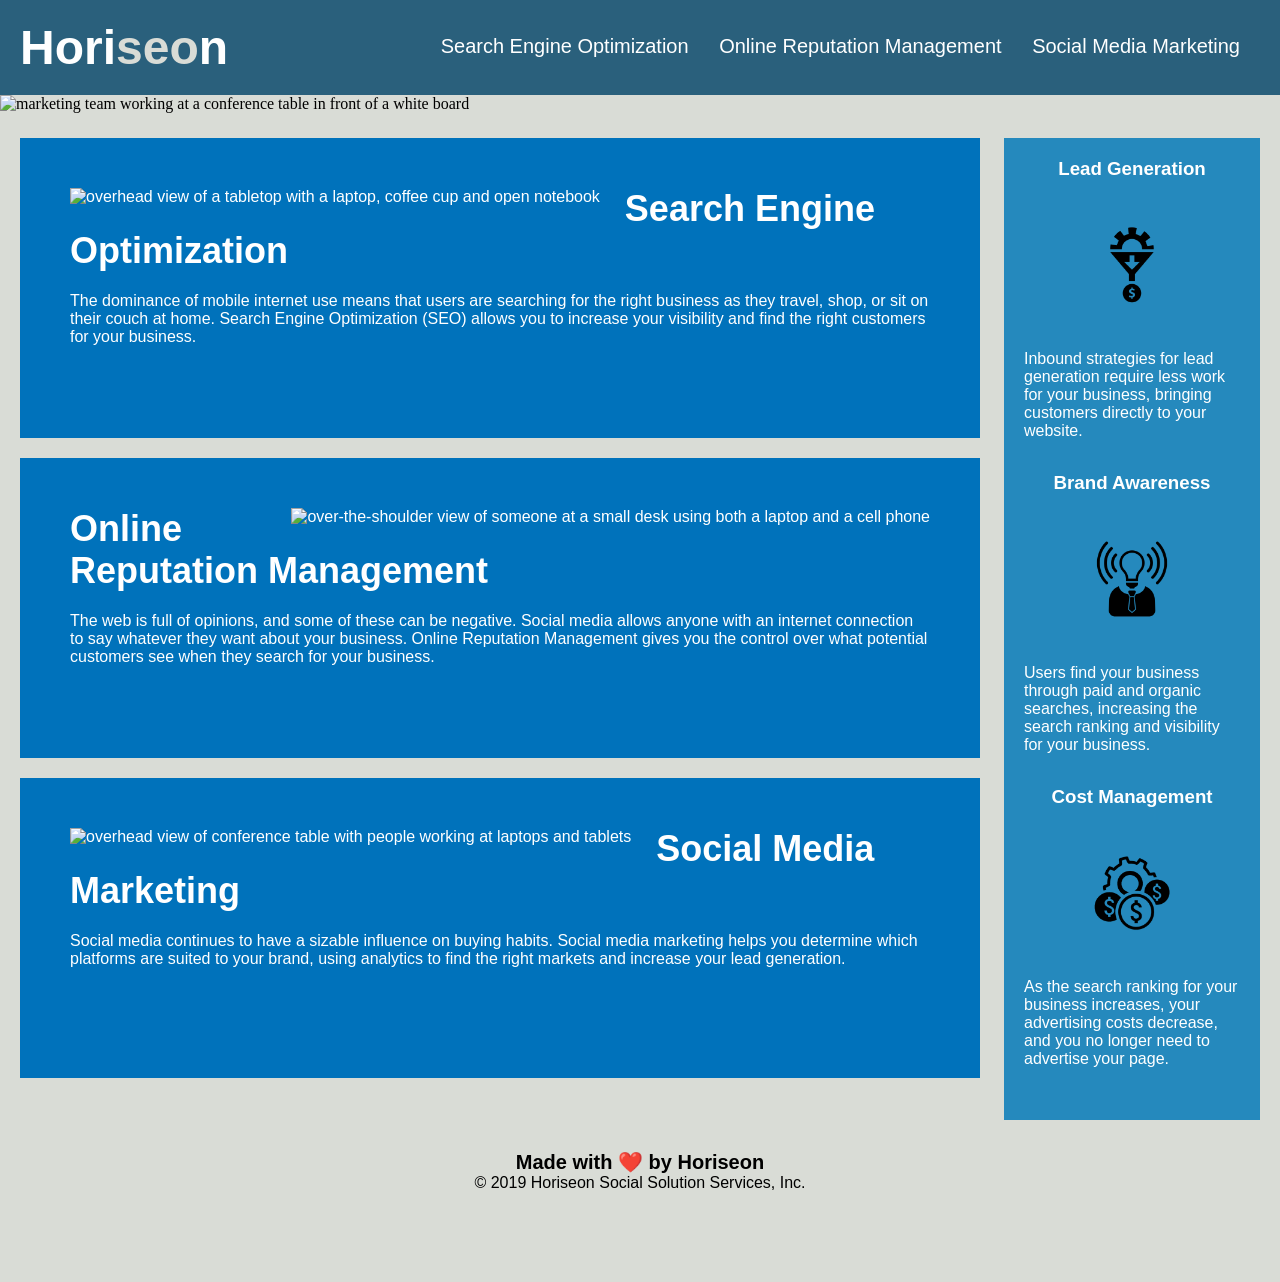
==== index.html @ 9dfbcd02 "deleted Develop folder" ====
<!DOCTYPE html>
<html lang="en-us">

<head>
    <meta charset="UTF-8" />
    <link rel="stylesheet" href="./assets/css/style.css">
    <title>Horiseon</title>
</head>

<body>
    <header>
        <h1>Hori<span class="seo">seo</span>n</h1>
        <nav>
            <ul>
                <li>
                    <a href="#search-engine-optimization">Search Engine Optimization</a>
                </li>
                <li>
                    <a href="#online-reputation-management">Online Reputation Management</a>
                </li>
                <li>
                    <a href="#social-media-marketing">Social Media Marketing</a>
                </li>
            </ul>
        </nav>
    </header>
    <img src="./assets/images/digital-marketing-meeting.jpg" alt="marketing team working at a conference table in front of a white board" class="hero">
    <main>
        <section id="search-engine-optimization">
            <img src="./assets/images/search-engine-optimization.jpg" alt="overhead view of a tabletop with a laptop, coffee cup and open notebook" class="float-left" />
            <h2>Search Engine Optimization</h2>
            <p>
                The dominance of mobile internet use means that users are searching for the right business as they travel, shop, or sit on their couch at home. Search Engine Optimization (SEO) allows you to increase your visibility and find the right customers for your business.
            </p>
        </section>
        <section id="online-reputation-management">
            <img src="./assets/images/online-reputation-management.jpg" alt="over-the-shoulder view of someone at a small desk using both a laptop and a cell phone" class="float-right" />
            <h2>Online Reputation Management</h2>
            <p>
                The web is full of opinions, and some of these can be negative. Social media allows anyone with an internet connection to say whatever they want about your business. Online Reputation Management gives you the control over what potential customers see when they search for your business.
            </p>
        </section>
        <section id="social-media-marketing">
            <img src="./assets/images/social-media-marketing.jpg" alt="overhead view of conference table with people working at laptops and tablets" class="float-left" />
            <h2>Social Media Marketing</h2>
            <p>
                Social media continues to have a sizable influence on buying habits. Social media marketing helps you determine which platforms are suited to your brand, using analytics to find the right markets and increase your lead generation.
            </p>
        </section>
    </main>
    <aside>
        <section>
            <h3>Lead Generation</h3>
            <img src="./assets/images/lead-generation.png" alt="simple cartoonish graphic of a gear going into a funnel with a dollar sign coming out of it" />
            <p>
                Inbound strategies for lead generation require less work for your business, bringing customers directly to your website.
            </p>
        </section>
        <section>
            <h3>Brand Awareness</h3>
            <img src="./assets/images/brand-awareness.png" alt="simple cartoonish graphic of the bust of a man wearing a suit with a light bulb for a head" />
            <p>
                Users find your business through paid and organic searches, increasing the search ranking and visibility for your business.
            </p>
        </section>
        <section>
            <h3>Cost Management</h3>
            <img src="./assets/images/cost-management.png" alt="simple cartoonish graphic of overlapping gears and coins"></img>
            <p>
                As the search ranking for your business increases, your advertising costs decrease, and you no longer need to advertise your page.
            </p>
        </section>
    </aside>
    <footer>
        <h4>Made with ❤️️ by Horiseon</h4>
        <p>
            &copy; 2019 Horiseon Social Solution Services, Inc.
        </p>
    <footer>
</body>

</html>
---- assets/css/style.css ----
* {
    box-sizing: border-box;
    padding: 0;
    margin: 0;
}

body {
    background-color: #d9dcd6;
}

/* Styles the header, nav, and hero */
header {
    padding: 20px;
    font-family: 'Trebuchet MS', 'Lucida Sans Unicode', 'Lucida Grande', 'Lucida Sans', Arial, sans-serif;
    background-color: #2a607c;
    color: #ffffff;
}

h1 {
    display: inline-block;
    font-size: 48px;
}

.seo {
    color: #d9dcd6;
}

nav {
    padding-top: 15px;
    margin-right: 20px;
    float: right;
    font-family: 'Gill Sans', 'Gill Sans MT', Calibri, 'Trebuchet MS', sans-serif;
    font-size: 20px;
}

nav li {
    display: inline-block;
    margin-left: 25px;
}

a {
    color: #ffffff;
    text-decoration: none;
}

p {
    font-size: 16px;
}

.hero {
    height: 800px;
    width: 100%;
    margin-bottom: 25px;
    background-size: cover;
    background-position: center;
}

/* Styles the main and its sections */
main {
    width: 75%;
    display: inline-block;
    margin-left: 20px;
}

main section {
    margin-bottom: 20px;
    padding: 50px;
    height: 300px;
    font-family: 'Gill Sans', 'Gill Sans MT', Calibri, 'Trebuchet MS', sans-serif;
    background-color: #0072bb;
    color: #ffffff;
}

main img {
    max-height: 200px;
}

h2 {
    margin-bottom: 20px;
    font-size: 36px;
}

.float-left {
    float: left;
    margin-right: 25px;
}

.float-right {
    float: right;
    margin-left: 25px;
}

/* Styles the aside and its sections */
aside {
    margin-right: 20px;
    padding: 20px;
    clear: both;
    float: right;
    width: 20%;
    height: 100%;
    font-family: 'Gill Sans', 'Gill Sans MT', Calibri, 'Trebuchet MS', sans-serif;
    background-color: #2589bd;
}

aside section {
    margin-bottom: 32px;
    color: #ffffff;
}

h3 {
    margin-bottom: 10px;
    text-align: center;
}

aside img {
    display: block;
    margin: 10px auto;
    max-width: 150px;
}

/* Styles the footer */
footer {
    padding: 30px;
    clear: both;
    font-family: 'Trebuchet MS', 'Lucida Sans Unicode', 'Lucida Grande', 'Lucida Sans', Arial, sans-serif;
    text-align: center;
}

h4 {
    font-size: 20px;
}
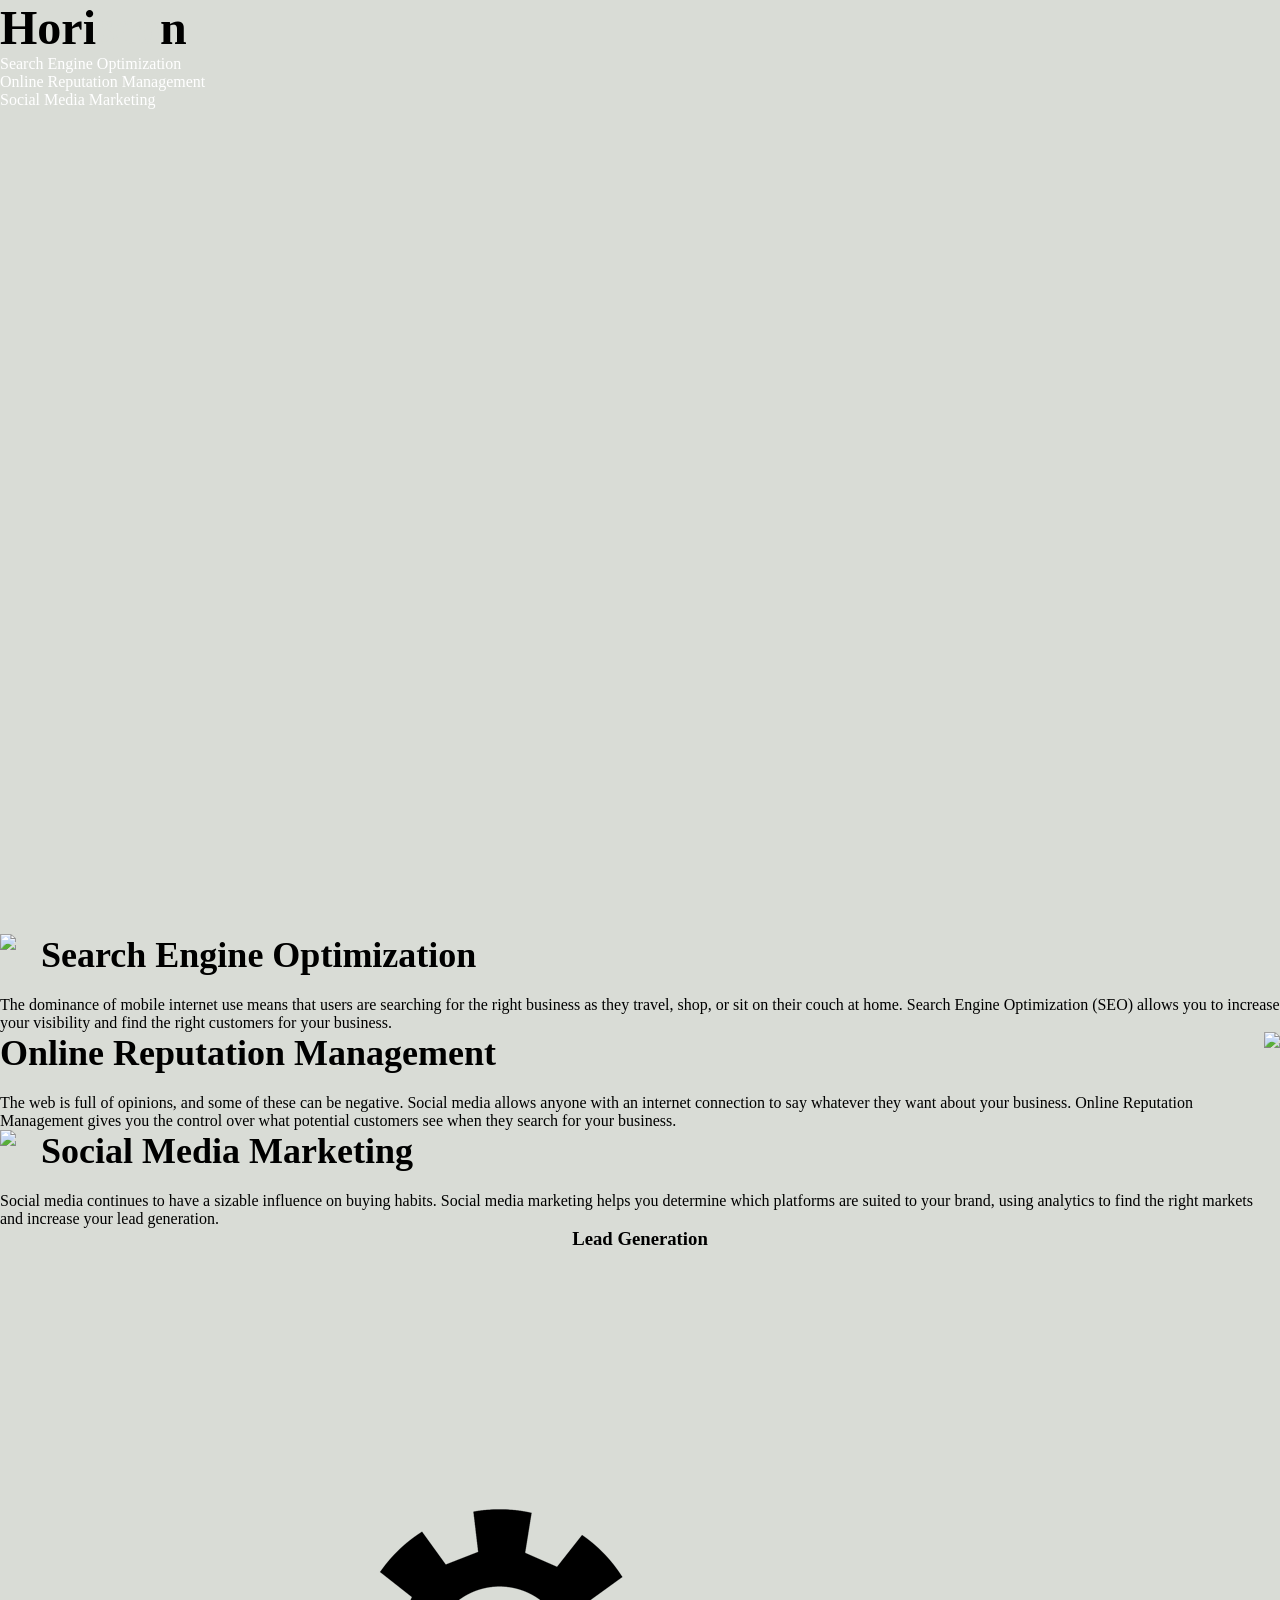
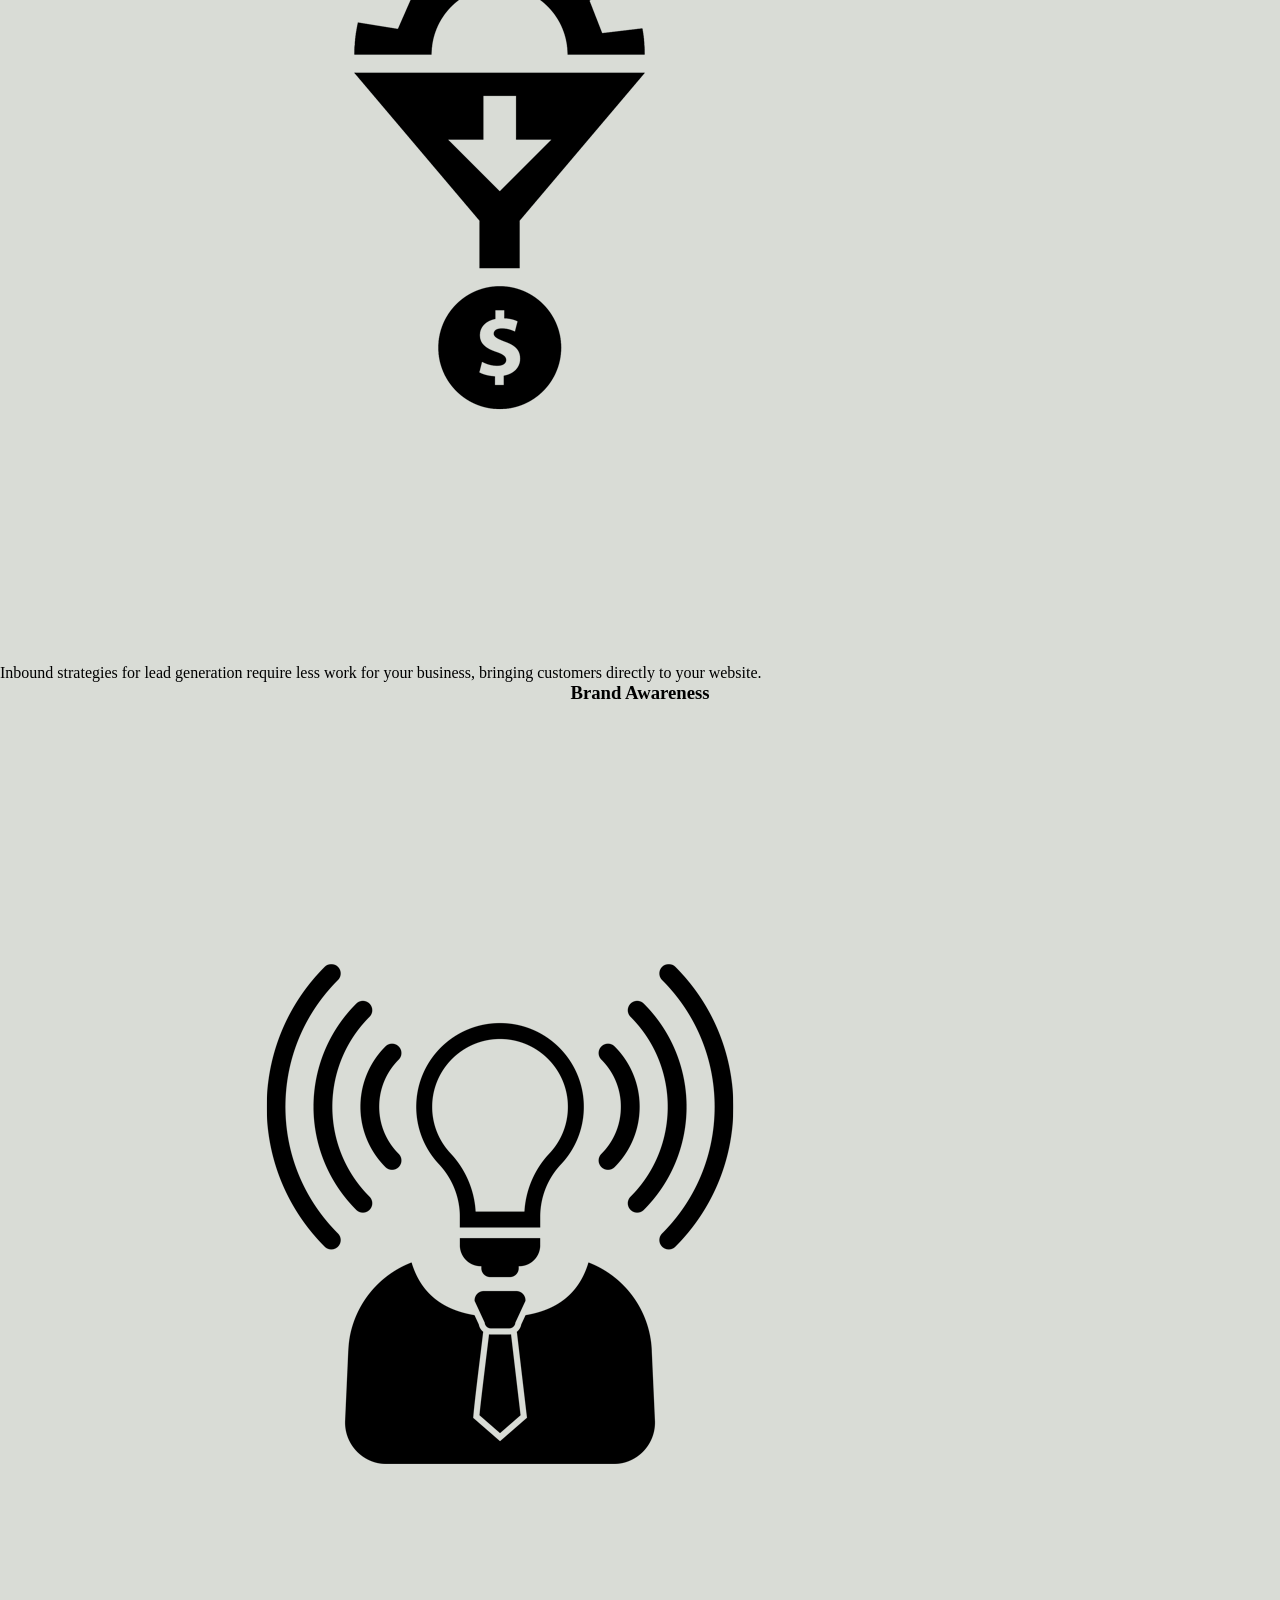
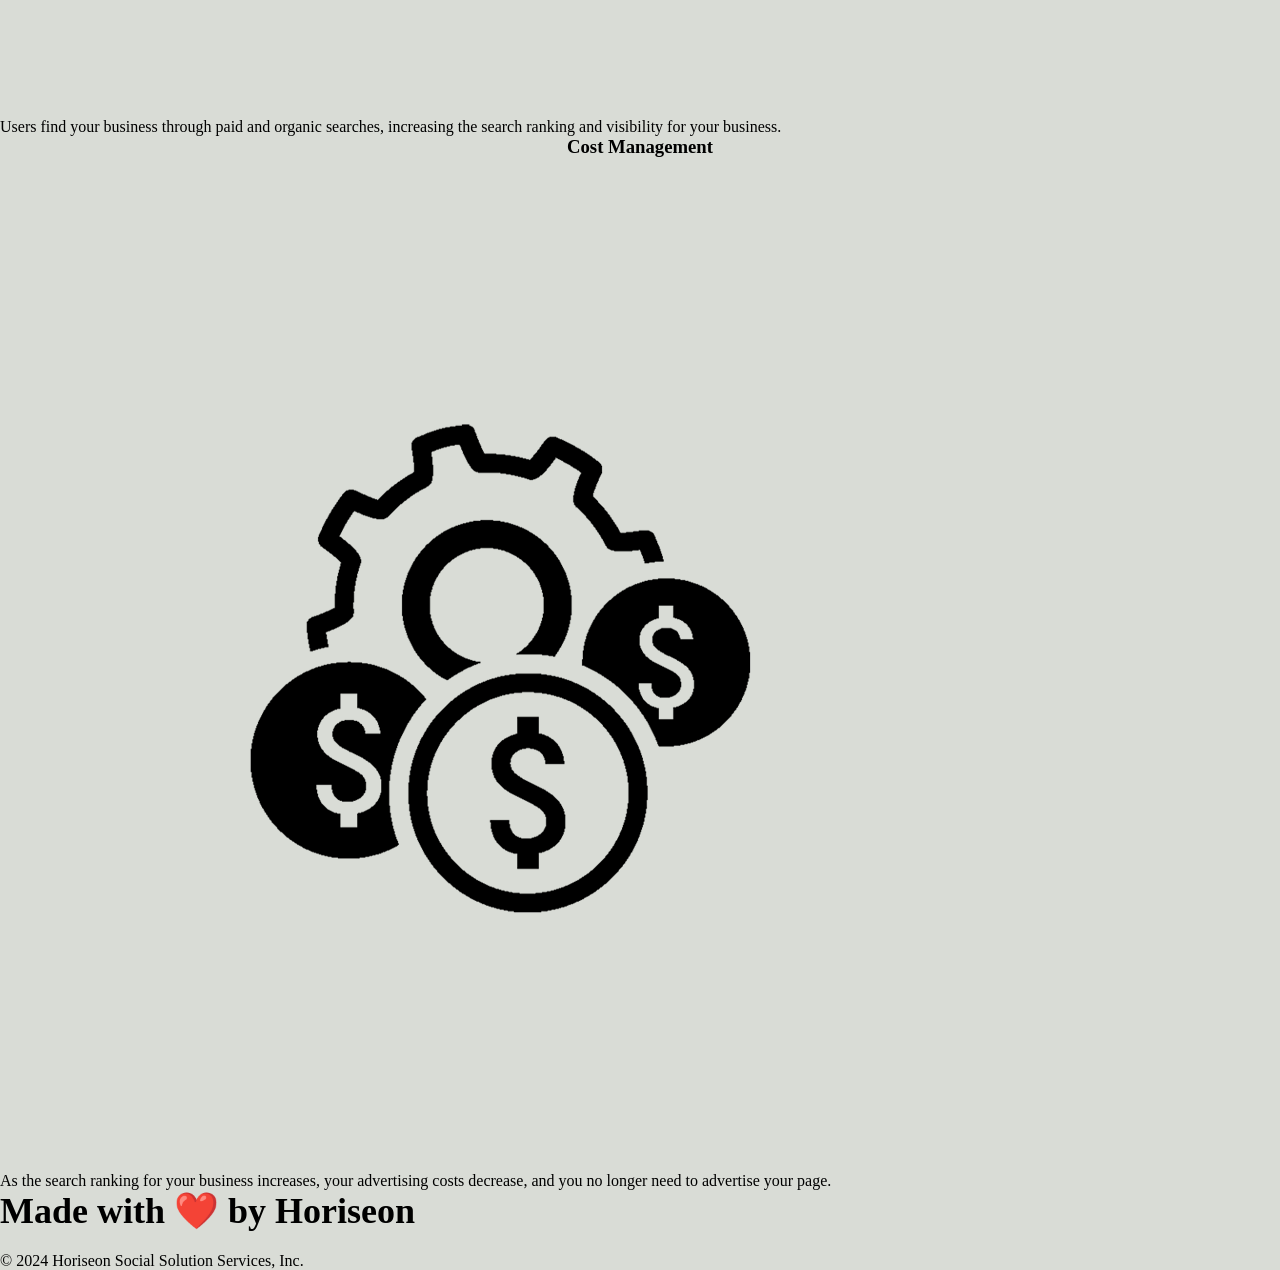
==== commit 27d13d4f: "initial commit; add starter code" ====
--- a/index.html
+++ b/index.html
@@ -4,13 +4,13 @@
 <head>
     <meta charset="UTF-8" />
     <link rel="stylesheet" href="./assets/css/style.css">
-    <title>Horiseon</title>
+    <title>website</title>
 </head>
 
 <body>
-    <header>
+    <div class="header">
         <h1>Hori<span class="seo">seo</span>n</h1>
-        <nav>
+        <div>
             <ul>
                 <li>
                     <a href="#search-engine-optimization">Search Engine Optimization</a>
@@ -22,61 +22,61 @@
                     <a href="#social-media-marketing">Social Media Marketing</a>
                 </li>
             </ul>
-        </nav>
-    </header>
-    <img src="./assets/images/digital-marketing-meeting.jpg" alt="marketing team working at a conference table in front of a white board" class="hero">
-    <main>
-        <section id="search-engine-optimization">
-            <img src="./assets/images/search-engine-optimization.jpg" alt="overhead view of a tabletop with a laptop, coffee cup and open notebook" class="float-left" />
+        </div>
+    </div>
+    <div class="hero"></div>
+    <div class="content">
+        <div class="search-engine-optimization">
+            <img src="./assets/images/search-engine-optimization.jpg" class="float-left" />
             <h2>Search Engine Optimization</h2>
             <p>
                 The dominance of mobile internet use means that users are searching for the right business as they travel, shop, or sit on their couch at home. Search Engine Optimization (SEO) allows you to increase your visibility and find the right customers for your business.
             </p>
-        </section>
-        <section id="online-reputation-management">
-            <img src="./assets/images/online-reputation-management.jpg" alt="over-the-shoulder view of someone at a small desk using both a laptop and a cell phone" class="float-right" />
+        </div>
+        <div id="online-reputation-management" class="online-reputation-management">
+            <img src="./assets/images/online-reputation-management.jpg" class="float-right" />
             <h2>Online Reputation Management</h2>
             <p>
                 The web is full of opinions, and some of these can be negative. Social media allows anyone with an internet connection to say whatever they want about your business. Online Reputation Management gives you the control over what potential customers see when they search for your business.
             </p>
-        </section>
-        <section id="social-media-marketing">
-            <img src="./assets/images/social-media-marketing.jpg" alt="overhead view of conference table with people working at laptops and tablets" class="float-left" />
+        </div>
+        <div id="social-media-marketing" class="social-media-marketing">
+            <img src="./assets/images/social-media-marketing.jpg" class="float-left" />
             <h2>Social Media Marketing</h2>
             <p>
                 Social media continues to have a sizable influence on buying habits. Social media marketing helps you determine which platforms are suited to your brand, using analytics to find the right markets and increase your lead generation.
             </p>
-        </section>
-    </main>
-    <aside>
-        <section>
+        </div>
+    </div>
+    <div class="benefits">
+        <div class="benefit-lead">
             <h3>Lead Generation</h3>
-            <img src="./assets/images/lead-generation.png" alt="simple cartoonish graphic of a gear going into a funnel with a dollar sign coming out of it" />
+            <img src="./assets/images/lead-generation.png" />
             <p>
                 Inbound strategies for lead generation require less work for your business, bringing customers directly to your website.
             </p>
-        </section>
-        <section>
+        </div>
+        <div class="benefit-brand">
             <h3>Brand Awareness</h3>
-            <img src="./assets/images/brand-awareness.png" alt="simple cartoonish graphic of the bust of a man wearing a suit with a light bulb for a head" />
+            <img src="./assets/images/brand-awareness.png" />
             <p>
                 Users find your business through paid and organic searches, increasing the search ranking and visibility for your business.
             </p>
-        </section>
-        <section>
+        </div>
+        <div class="benefit-cost">
             <h3>Cost Management</h3>
-            <img src="./assets/images/cost-management.png" alt="simple cartoonish graphic of overlapping gears and coins"></img>
+            <img src="./assets/images/cost-management.png" />
             <p>
                 As the search ranking for your business increases, your advertising costs decrease, and you no longer need to advertise your page.
             </p>
-        </section>
-    </aside>
-    <footer>
-        <h4>Made with ❤️️ by Horiseon</h4>
+        </div>
+    </div>
+    <div class="footer">
+        <h2>Made with ❤️️ by Horiseon</h2>
         <p>
-            &copy; 2019 Horiseon Social Solution Services, Inc.
+            &copy; 2024 Horiseon Social Solution Services, Inc.
         </p>
-    <footer>
+    </div>
 </body>
 
 </html>
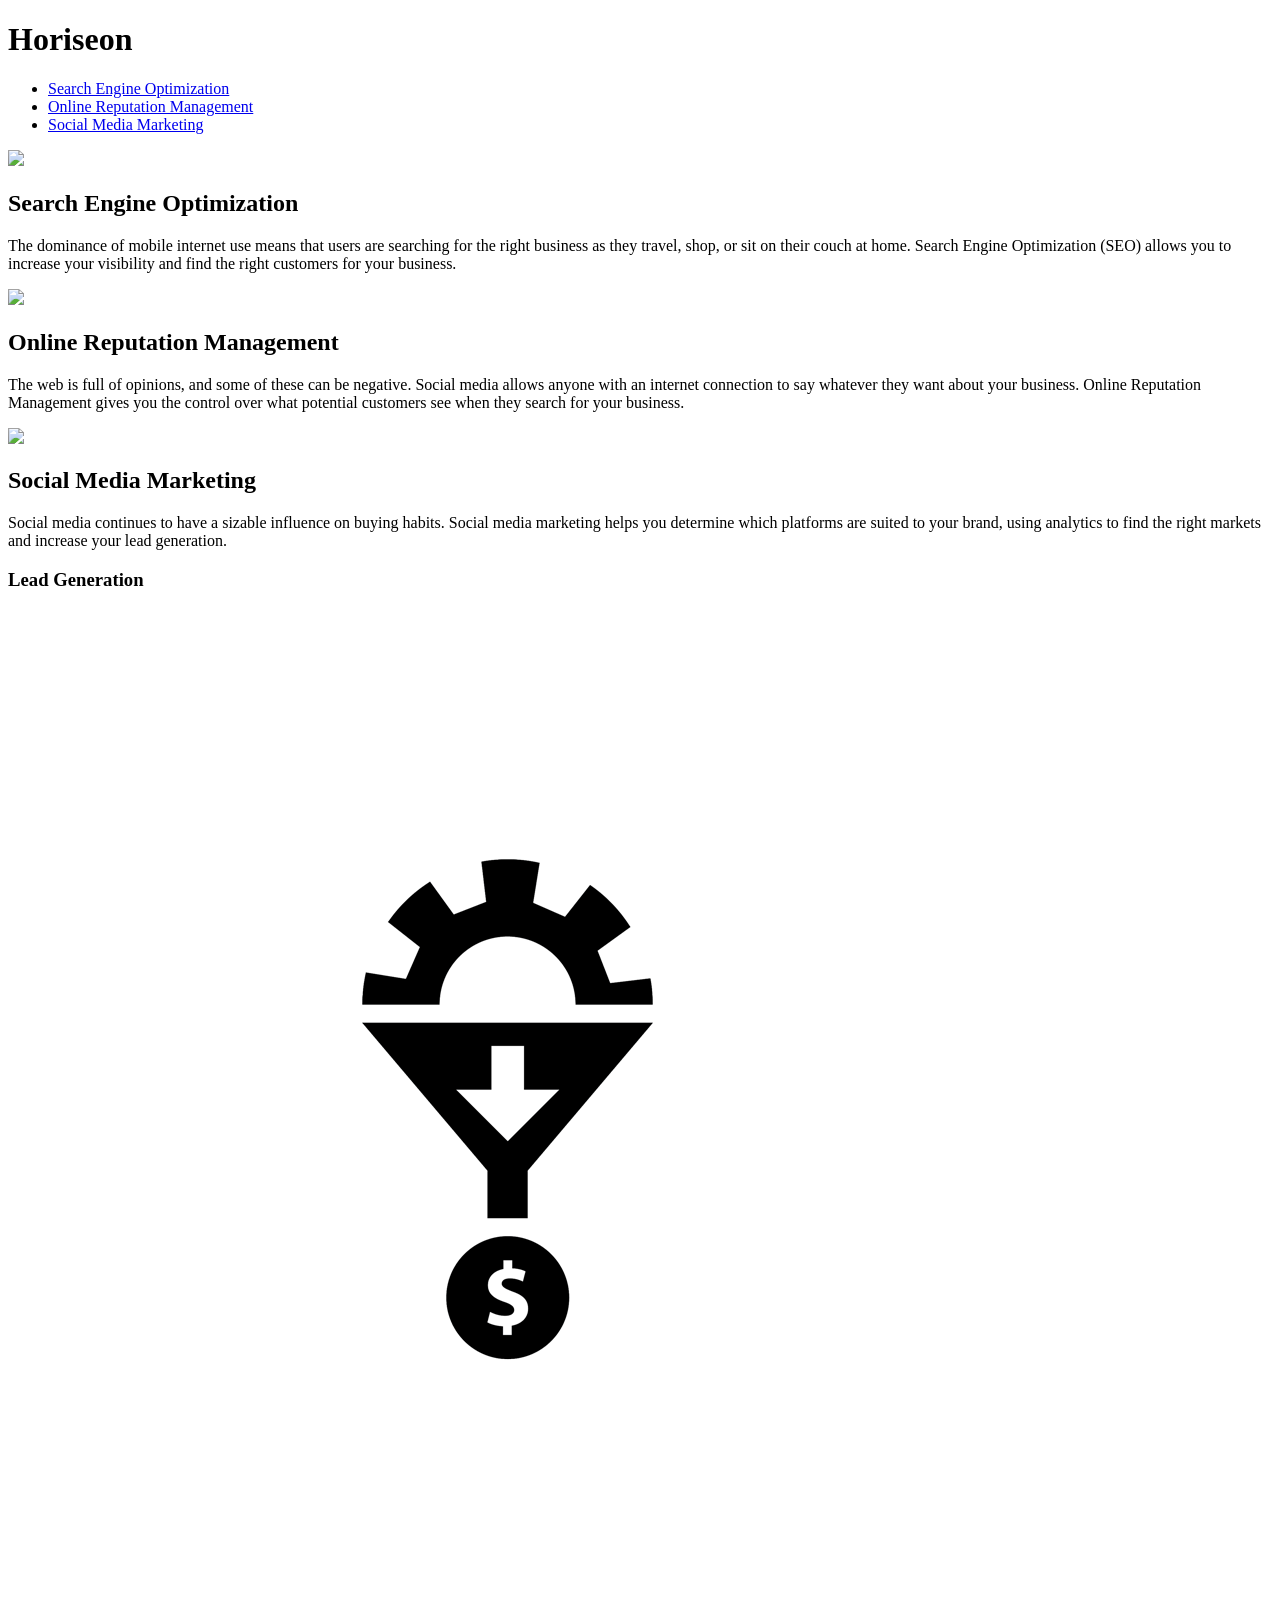
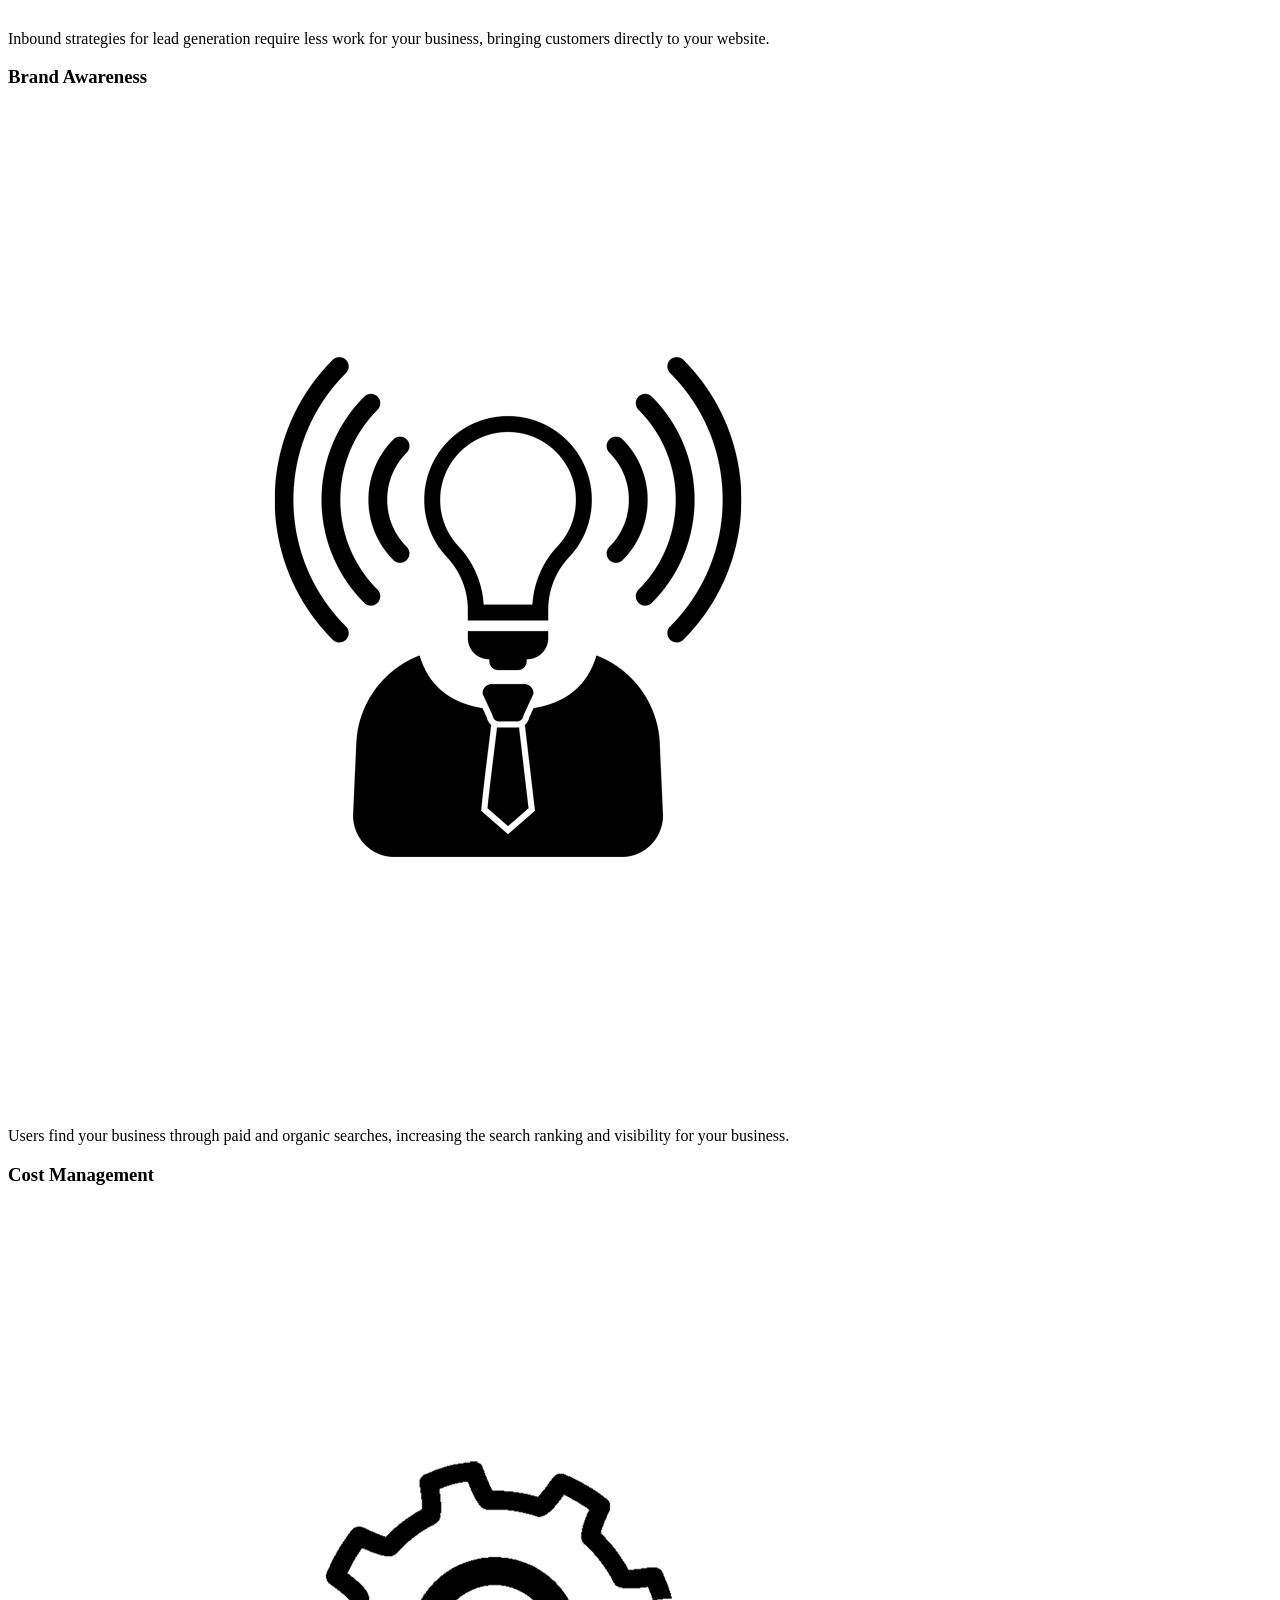
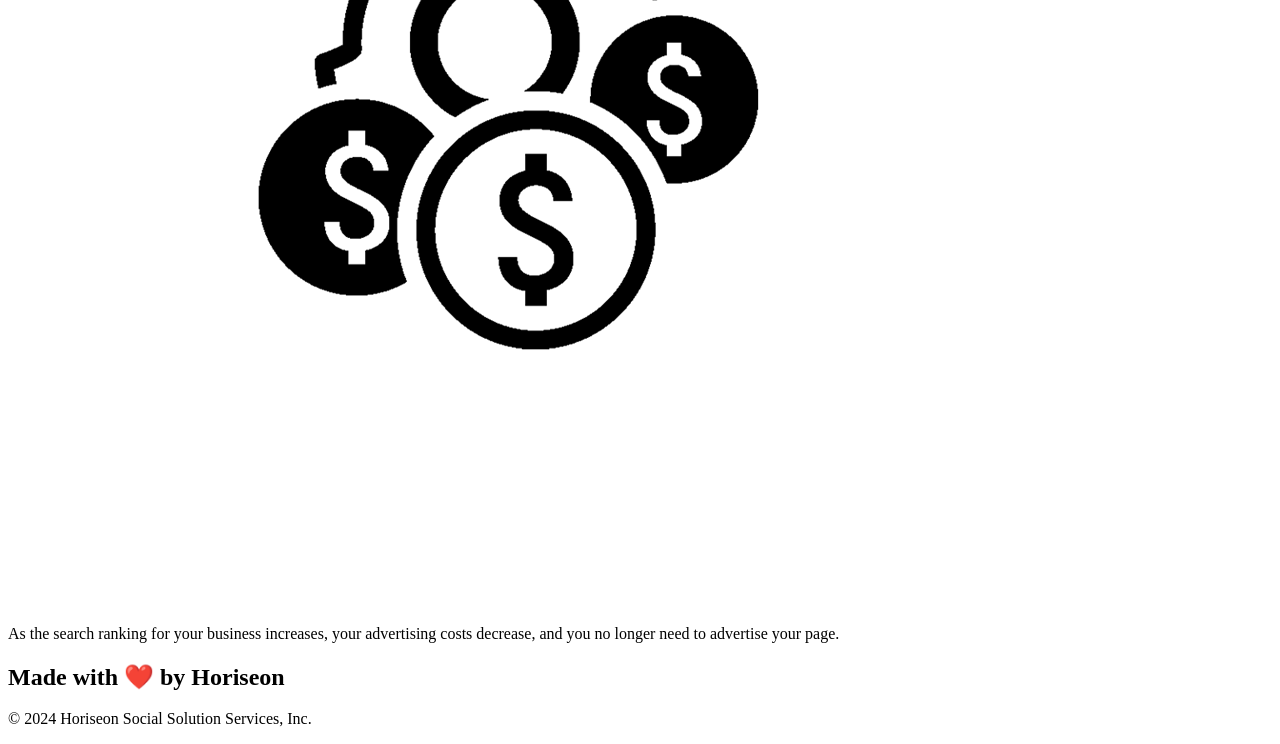
==== commit bf70fa43: "replace divs with semantic elements in header" ====
--- a/index.html
+++ b/index.html
@@ -8,9 +8,9 @@
 </head>
 
 <body>
-    <div class="header">
+    <header>
         <h1>Hori<span class="seo">seo</span>n</h1>
-        <div>
+        <nav>
             <ul>
                 <li>
                     <a href="#search-engine-optimization">Search Engine Optimization</a>
@@ -22,8 +22,8 @@
                     <a href="#social-media-marketing">Social Media Marketing</a>
                 </li>
             </ul>
-        </div>
-    </div>
+        </nav>
+    </header>
     <div class="hero"></div>
     <div class="content">
         <div class="search-engine-optimization">
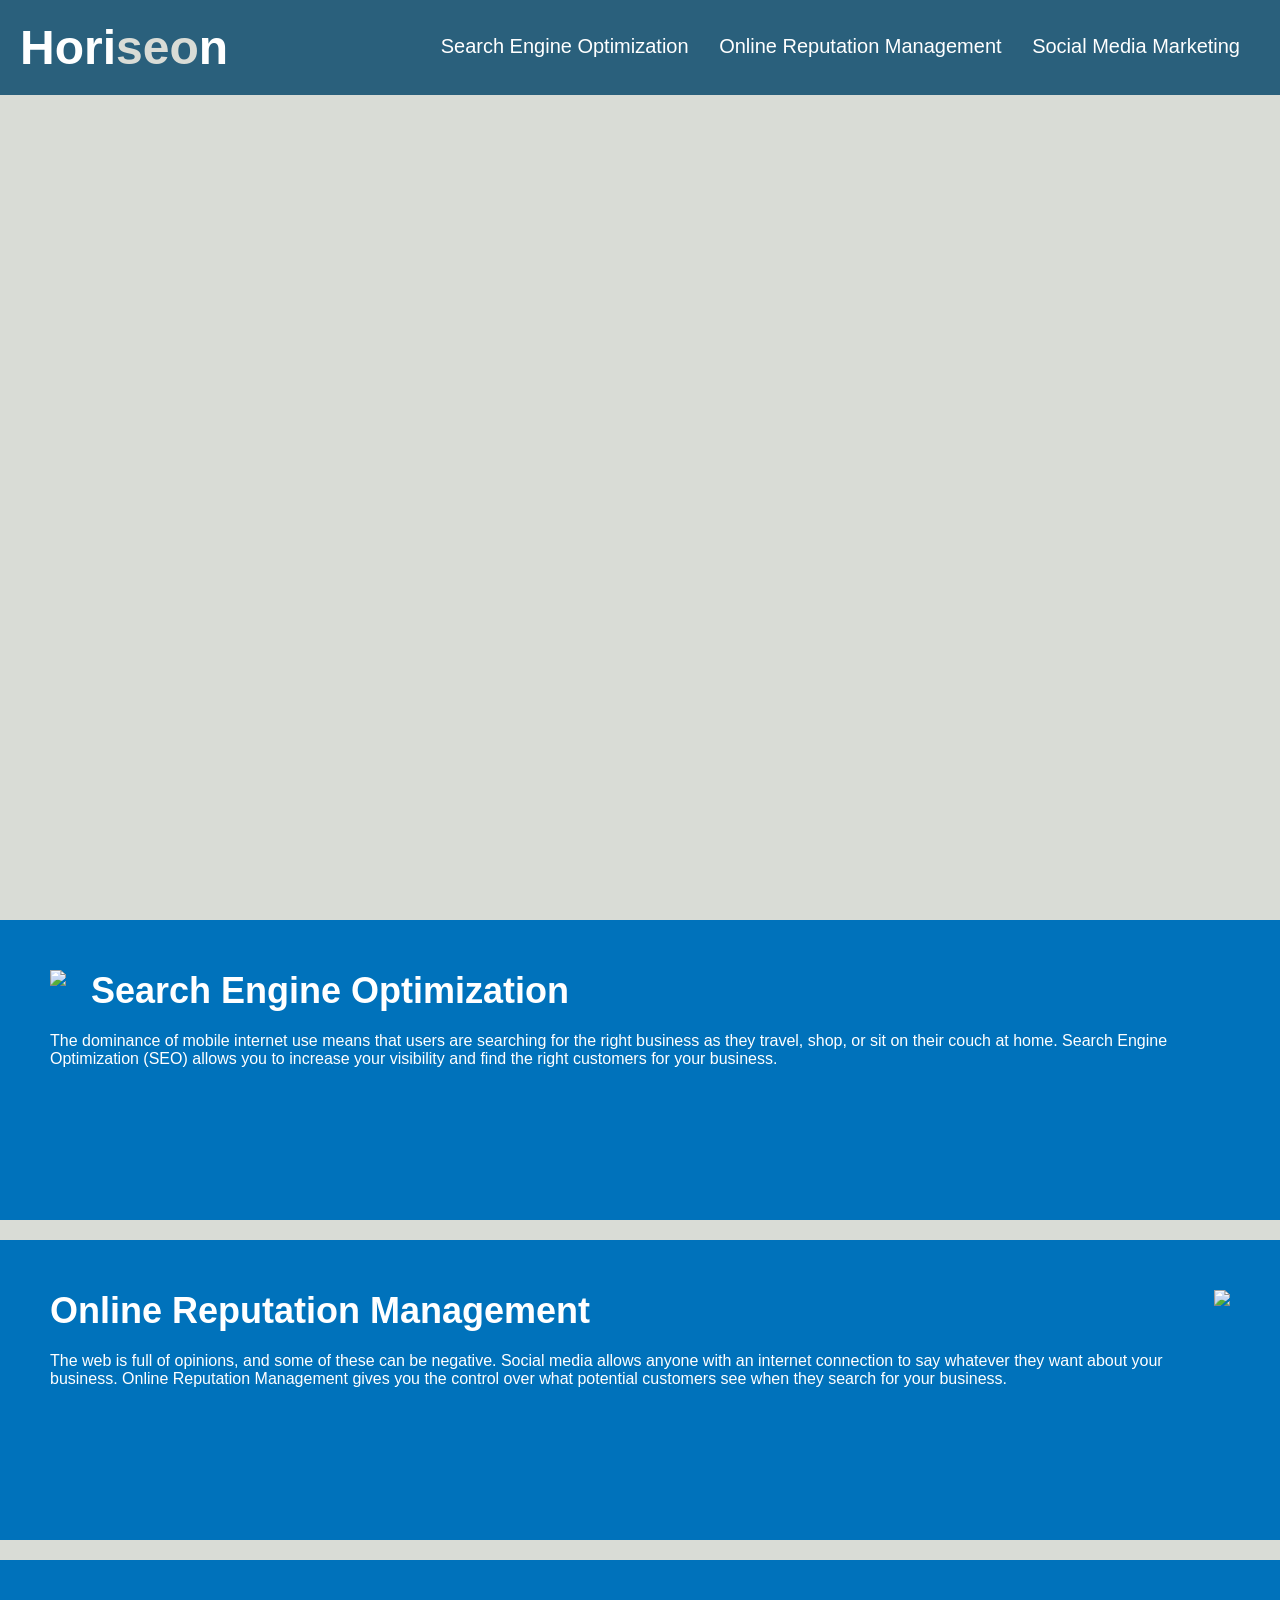
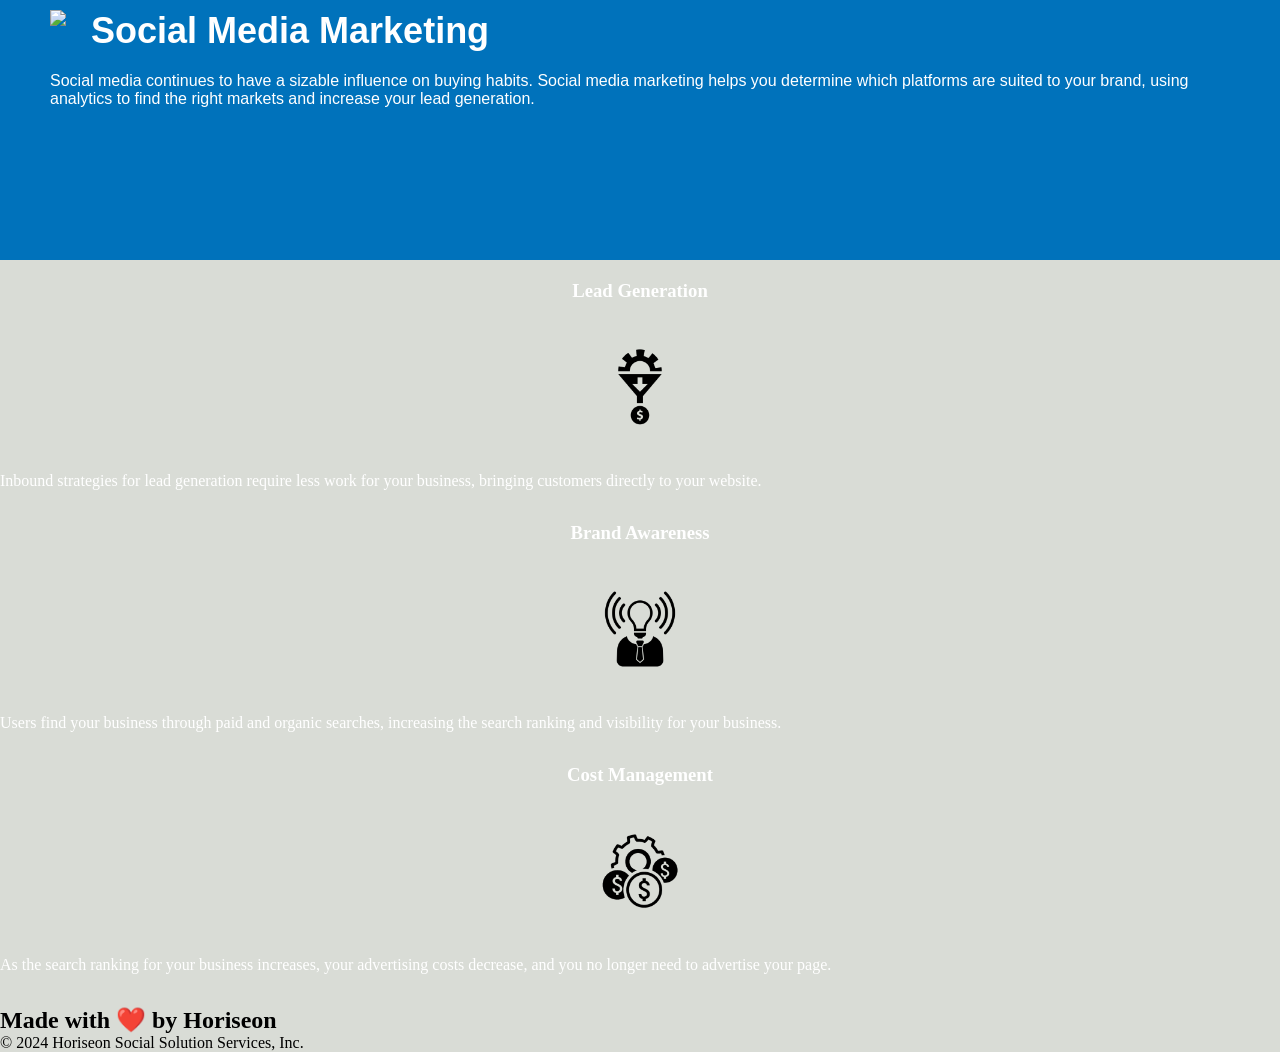
==== commit 615aee5b: "replace divs with semantic elements for main, aside and footer" ====
--- a/index.html
+++ b/index.html
@@ -25,7 +25,7 @@
         </nav>
     </header>
     <div class="hero"></div>
-    <div class="content">
+    <main>
         <div class="search-engine-optimization">
             <img src="./assets/images/search-engine-optimization.jpg" class="float-left" />
             <h2>Search Engine Optimization</h2>
@@ -47,8 +47,8 @@
                 Social media continues to have a sizable influence on buying habits. Social media marketing helps you determine which platforms are suited to your brand, using analytics to find the right markets and increase your lead generation.
             </p>
         </div>
-    </div>
-    <div class="benefits">
+    </main>
+    <aside>
         <div class="benefit-lead">
             <h3>Lead Generation</h3>
             <img src="./assets/images/lead-generation.png" />
@@ -70,13 +70,13 @@
                 As the search ranking for your business increases, your advertising costs decrease, and you no longer need to advertise your page.
             </p>
         </div>
-    </div>
-    <div class="footer">
+    </aside>
+    <footer>
         <h2>Made with ❤️️ by Horiseon</h2>
         <p>
             &copy; 2024 Horiseon Social Solution Services, Inc.
         </p>
-    </div>
+    </footer>
 </body>
 
 </html>
--- a/assets/css/style.css
+++ b/assets/css/style.css
@@ -0,0 +1,196 @@
+* {
+    box-sizing: border-box;
+    padding: 0;
+    margin: 0;
+}
+
+body {
+    background-color: #d9dcd6;
+}
+header {
+    padding: 20px;
+    font-family: 'Trebuchet MS', 'Lucida Sans Unicode', 'Lucida Grande', 'Lucida Sans', Arial, sans-serif;
+    background-color: #2a607c;
+    color: #ffffff;
+}
+header h1 {
+    display: inline-block;
+    font-size: 48px;
+}
+header h1 .seo {
+    color: #d9dcd6;
+}
+header nav {
+    padding-top: 15px;
+    margin-right: 20px;
+    float: right;
+    font-family: 'Gill Sans', 'Gill Sans MT', Calibri, 'Trebuchet MS', sans-serif;
+    font-size: 20px;
+}
+
+header nav ul {
+    list-style-type: none;
+}
+
+header nav ul li {
+    display: inline-block;
+    margin-left: 25px;
+}
+
+a {
+    color: #ffffff;
+    text-decoration: none;
+}
+
+p {
+    font-size: 16px;
+}
+
+.hero {
+    height: 800px;
+    width: 100%;
+    margin-bottom: 25px;
+    background-image: url("../images/digital-marketing-meeting.jpg");
+    background-size: cover;
+    background-position: center;
+}
+
+.float-left {
+    float: left;
+    margin-right: 25px;
+}
+
+.float-right {
+    float: right;
+    margin-left: 25px;
+}
+
+.content {
+    width: 75%;
+    display: inline-block;
+    margin-left: 20px;
+}
+
+.benefits {
+    margin-right: 20px;
+    padding: 20px;
+    clear: both;
+    float: right;
+    width: 20%;
+    height: 100%;
+    font-family: 'Gill Sans', 'Gill Sans MT', Calibri, 'Trebuchet MS', sans-serif;
+    background-color: #2589bd;
+}
+
+.benefit-lead {
+    margin-bottom: 32px;
+    color: #ffffff;
+}
+
+.benefit-brand {
+    margin-bottom: 32px;
+    color: #ffffff;
+}
+
+.benefit-cost {
+    margin-bottom: 32px;
+    color: #ffffff;
+}
+
+.benefit-lead h3 {
+    margin-bottom: 10px;
+    text-align: center;
+}
+
+.benefit-brand h3 {
+    margin-bottom: 10px;
+    text-align: center;
+}
+
+.benefit-cost h3 {
+    margin-bottom: 10px;
+    text-align: center;
+}
+
+.benefit-lead img {
+    display: block;
+    margin: 10px auto;
+    max-width: 150px;
+}
+
+.benefit-brand img {
+    display: block;
+    margin: 10px auto;
+    max-width: 150px;
+}
+
+.benefit-cost img {
+    display: block;
+    margin: 10px auto;
+    max-width: 150px;
+}
+
+.search-engine-optimization {
+    margin-bottom: 20px;
+    padding: 50px;
+    height: 300px;
+    font-family: 'Gill Sans', 'Gill Sans MT', Calibri, 'Trebuchet MS', sans-serif;
+    background-color: #0072bb;
+    color: #ffffff;
+}
+
+.online-reputation-management {
+    margin-bottom: 20px;
+    padding: 50px;
+    height: 300px;
+    font-family: 'Gill Sans', 'Gill Sans MT', Calibri, 'Trebuchet MS', sans-serif;
+    background-color: #0072bb;
+    color: #ffffff;
+}
+
+.social-media-marketing {
+    margin-bottom: 20px;
+    padding: 50px;
+    height: 300px;
+    font-family: 'Gill Sans', 'Gill Sans MT', Calibri, 'Trebuchet MS', sans-serif;
+    background-color: #0072bb;
+    color: #ffffff;
+}
+
+.search-engine-optimization img {
+    max-height: 200px;
+}
+
+.online-reputation-management img {
+    max-height: 200px;
+}
+
+.social-media-marketing img {
+    max-height: 200px;
+}
+
+.search-engine-optimization h2 {
+    margin-bottom: 20px;
+    font-size: 36px;
+}
+
+.online-reputation-management h2 {
+    margin-bottom: 20px;
+    font-size: 36px;
+}
+
+.social-media-marketing h2 {
+    margin-bottom: 20px;
+    font-size: 36px;
+}
+
+.footer {
+    padding: 30px;
+    clear: both;
+    font-family: 'Trebuchet MS', 'Lucida Sans Unicode', 'Lucida Grande', 'Lucida Sans', Arial, sans-serif;
+    text-align: center;
+}
+
+.footer h2 {
+    font-size: 20px;
+}
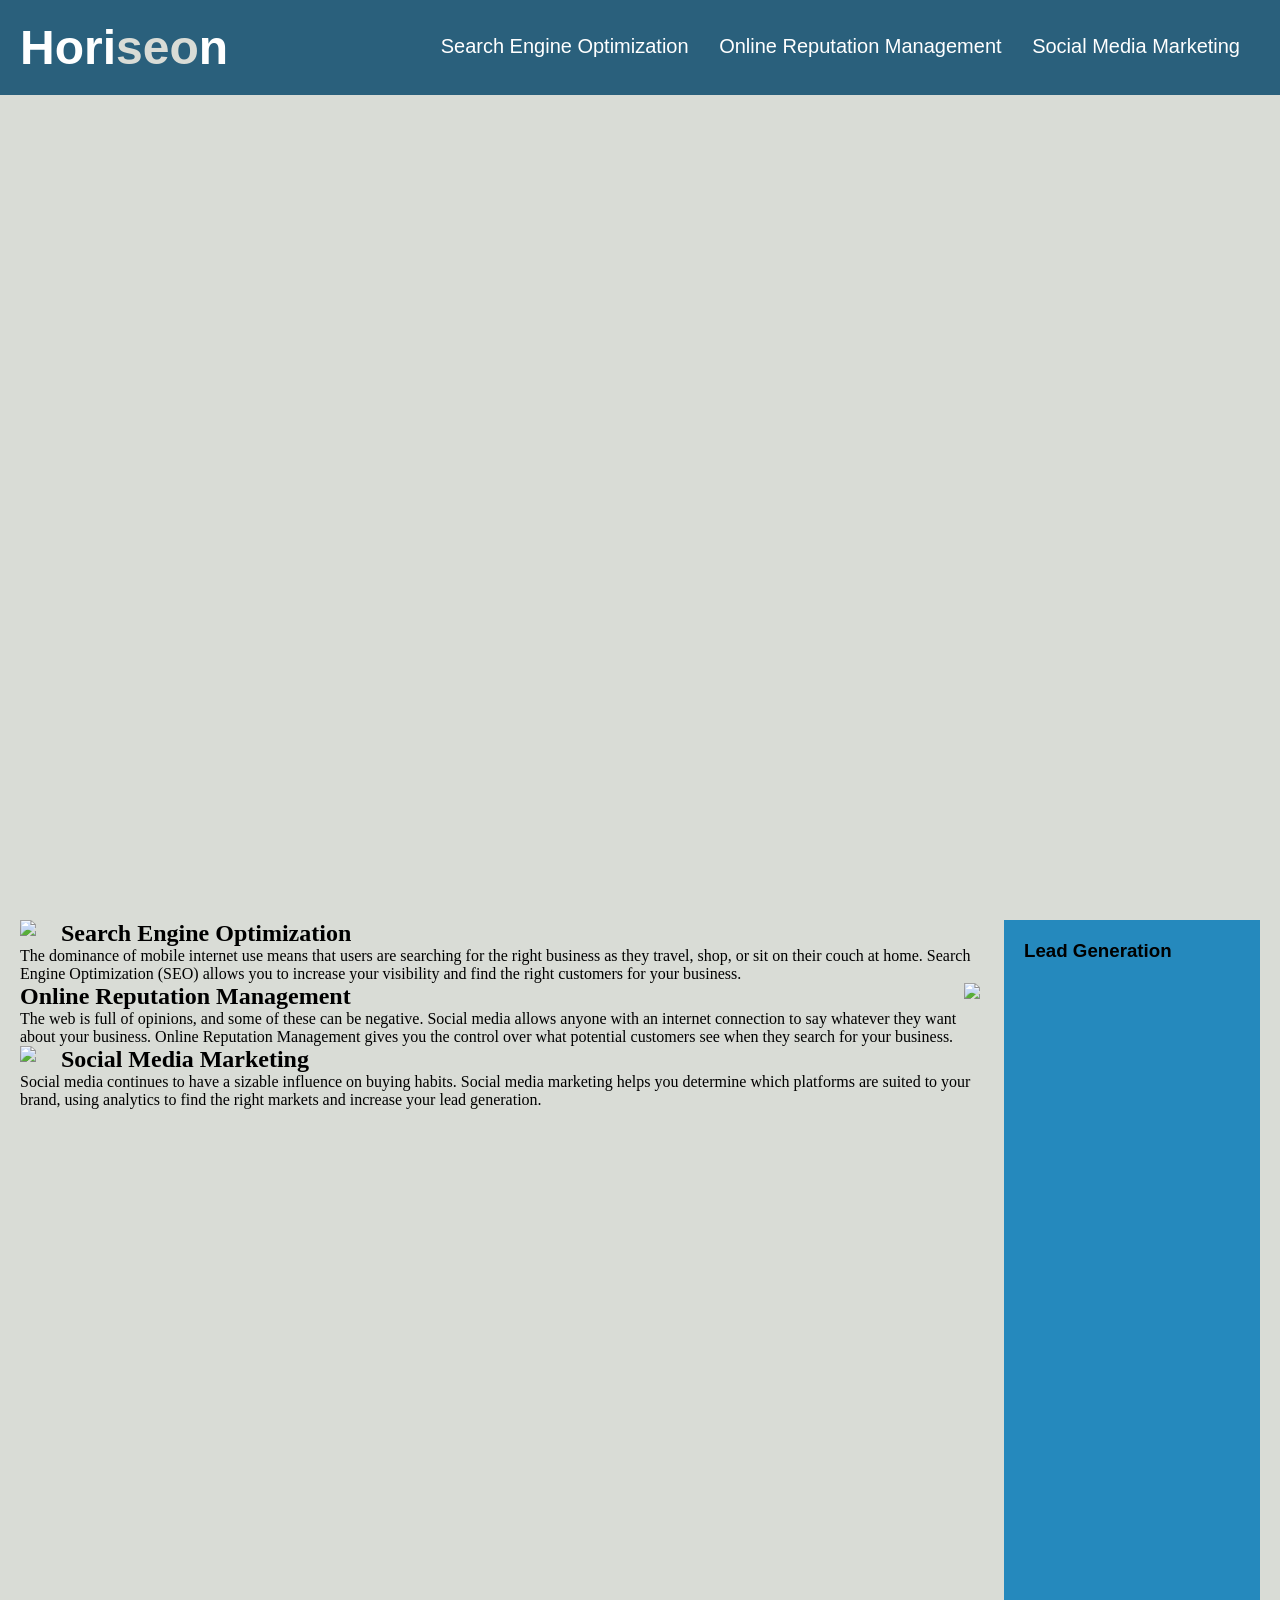
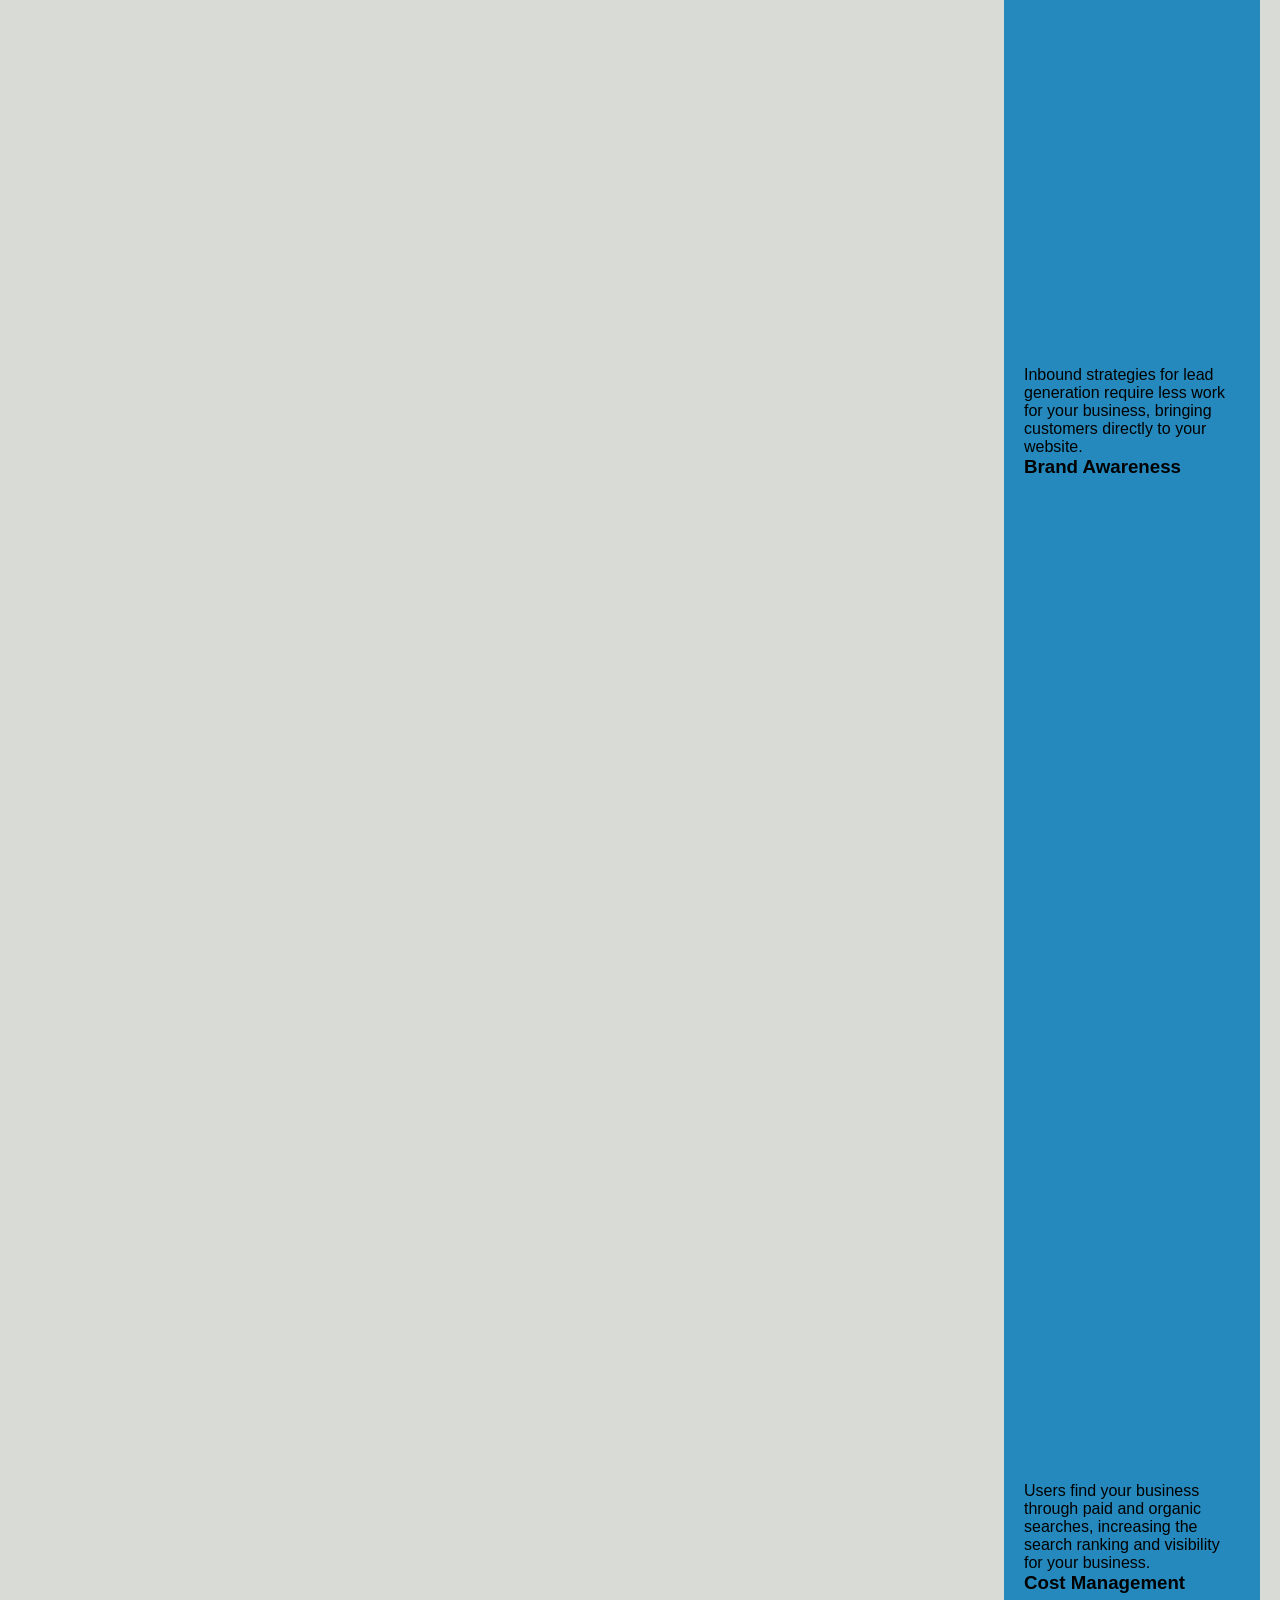
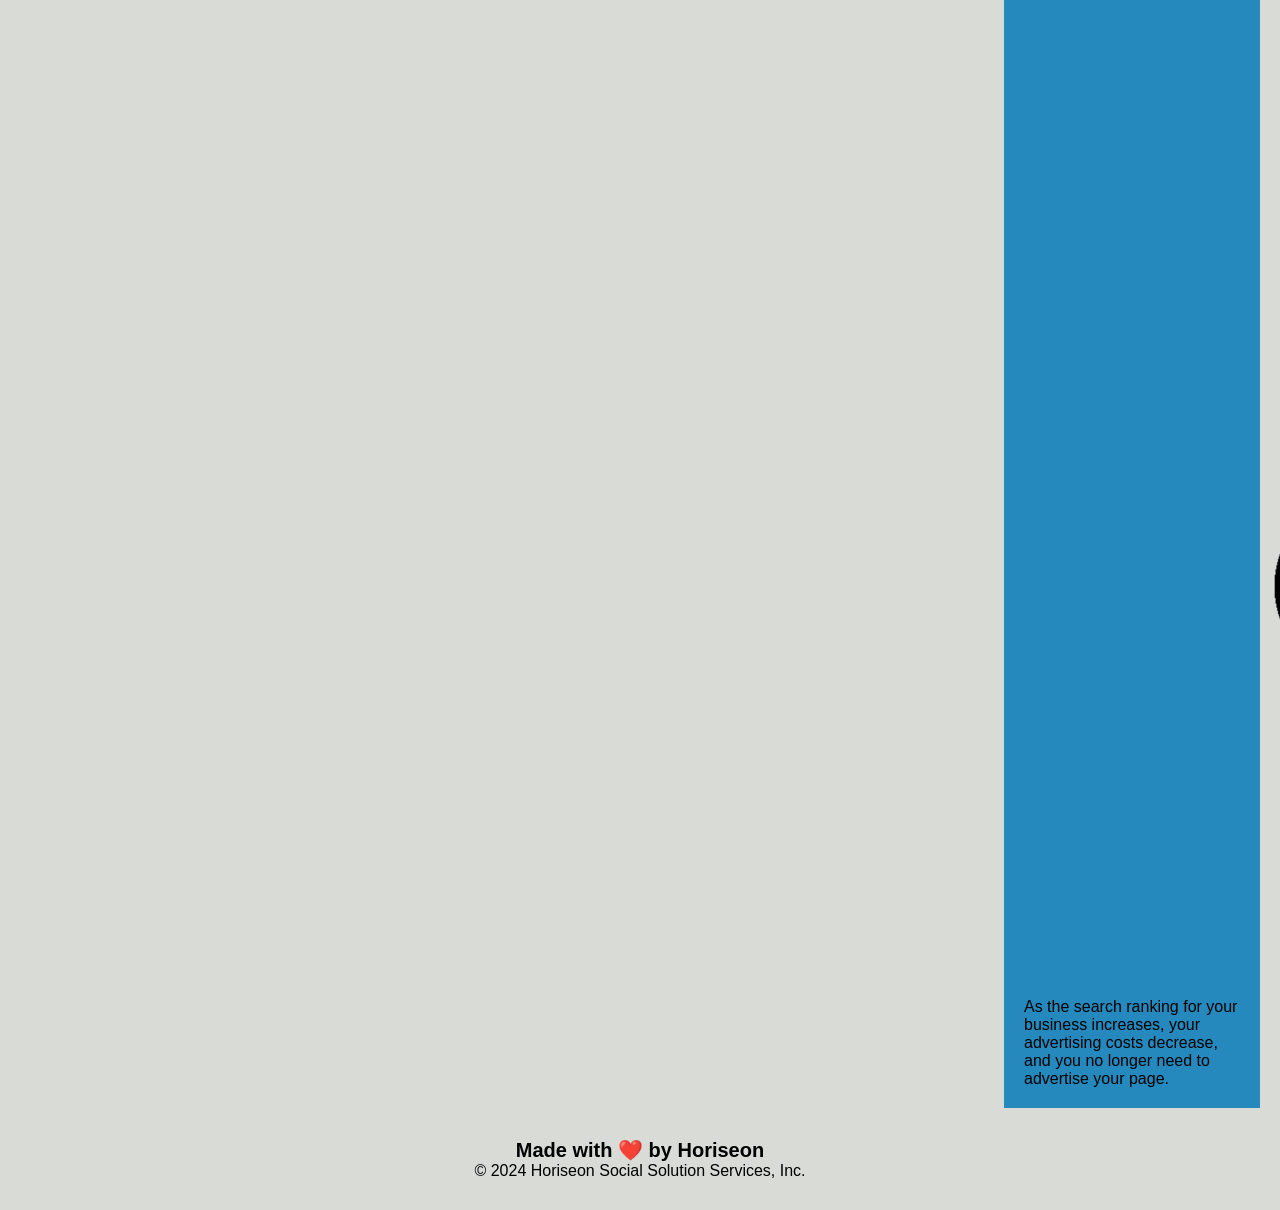
==== commit a18fbcbf: "replace divs with semantic elements for articles and sections" ====
--- a/index.html
+++ b/index.html
@@ -26,50 +26,50 @@
     </header>
     <div class="hero"></div>
     <main>
-        <div class="search-engine-optimization">
+        <article>
             <img src="./assets/images/search-engine-optimization.jpg" class="float-left" />
             <h2>Search Engine Optimization</h2>
             <p>
                 The dominance of mobile internet use means that users are searching for the right business as they travel, shop, or sit on their couch at home. Search Engine Optimization (SEO) allows you to increase your visibility and find the right customers for your business.
             </p>
-        </div>
-        <div id="online-reputation-management" class="online-reputation-management">
+        </article>
+        <article>
             <img src="./assets/images/online-reputation-management.jpg" class="float-right" />
             <h2>Online Reputation Management</h2>
             <p>
                 The web is full of opinions, and some of these can be negative. Social media allows anyone with an internet connection to say whatever they want about your business. Online Reputation Management gives you the control over what potential customers see when they search for your business.
             </p>
-        </div>
-        <div id="social-media-marketing" class="social-media-marketing">
+        </article>
+        <article>
             <img src="./assets/images/social-media-marketing.jpg" class="float-left" />
             <h2>Social Media Marketing</h2>
             <p>
                 Social media continues to have a sizable influence on buying habits. Social media marketing helps you determine which platforms are suited to your brand, using analytics to find the right markets and increase your lead generation.
             </p>
-        </div>
+        </article>
     </main>
     <aside>
-        <div class="benefit-lead">
+        <section>
             <h3>Lead Generation</h3>
             <img src="./assets/images/lead-generation.png" />
             <p>
                 Inbound strategies for lead generation require less work for your business, bringing customers directly to your website.
             </p>
-        </div>
-        <div class="benefit-brand">
+        </section>
+        <section>
             <h3>Brand Awareness</h3>
             <img src="./assets/images/brand-awareness.png" />
             <p>
                 Users find your business through paid and organic searches, increasing the search ranking and visibility for your business.
             </p>
-        </div>
-        <div class="benefit-cost">
+        </section>
+        <section>
             <h3>Cost Management</h3>
             <img src="./assets/images/cost-management.png" />
             <p>
                 As the search ranking for your business increases, your advertising costs decrease, and you no longer need to advertise your page.
             </p>
-        </div>
+        </section>
     </aside>
     <footer>
         <h2>Made with ❤️️ by Horiseon</h2>
--- a/assets/css/style.css
+++ b/assets/css/style.css
@@ -65,13 +65,13 @@
     margin-left: 25px;
 }
 
-.content {
+main {
     width: 75%;
     display: inline-block;
     margin-left: 20px;
 }
 
-.benefits {
+aside {
     margin-right: 20px;
     padding: 20px;
     clear: both;
@@ -184,13 +184,13 @@
     font-size: 36px;
 }
 
-.footer {
+footer {
     padding: 30px;
     clear: both;
     font-family: 'Trebuchet MS', 'Lucida Sans Unicode', 'Lucida Grande', 'Lucida Sans', Arial, sans-serif;
     text-align: center;
 }
 
-.footer h2 {
+footer h2 {
     font-size: 20px;
 }
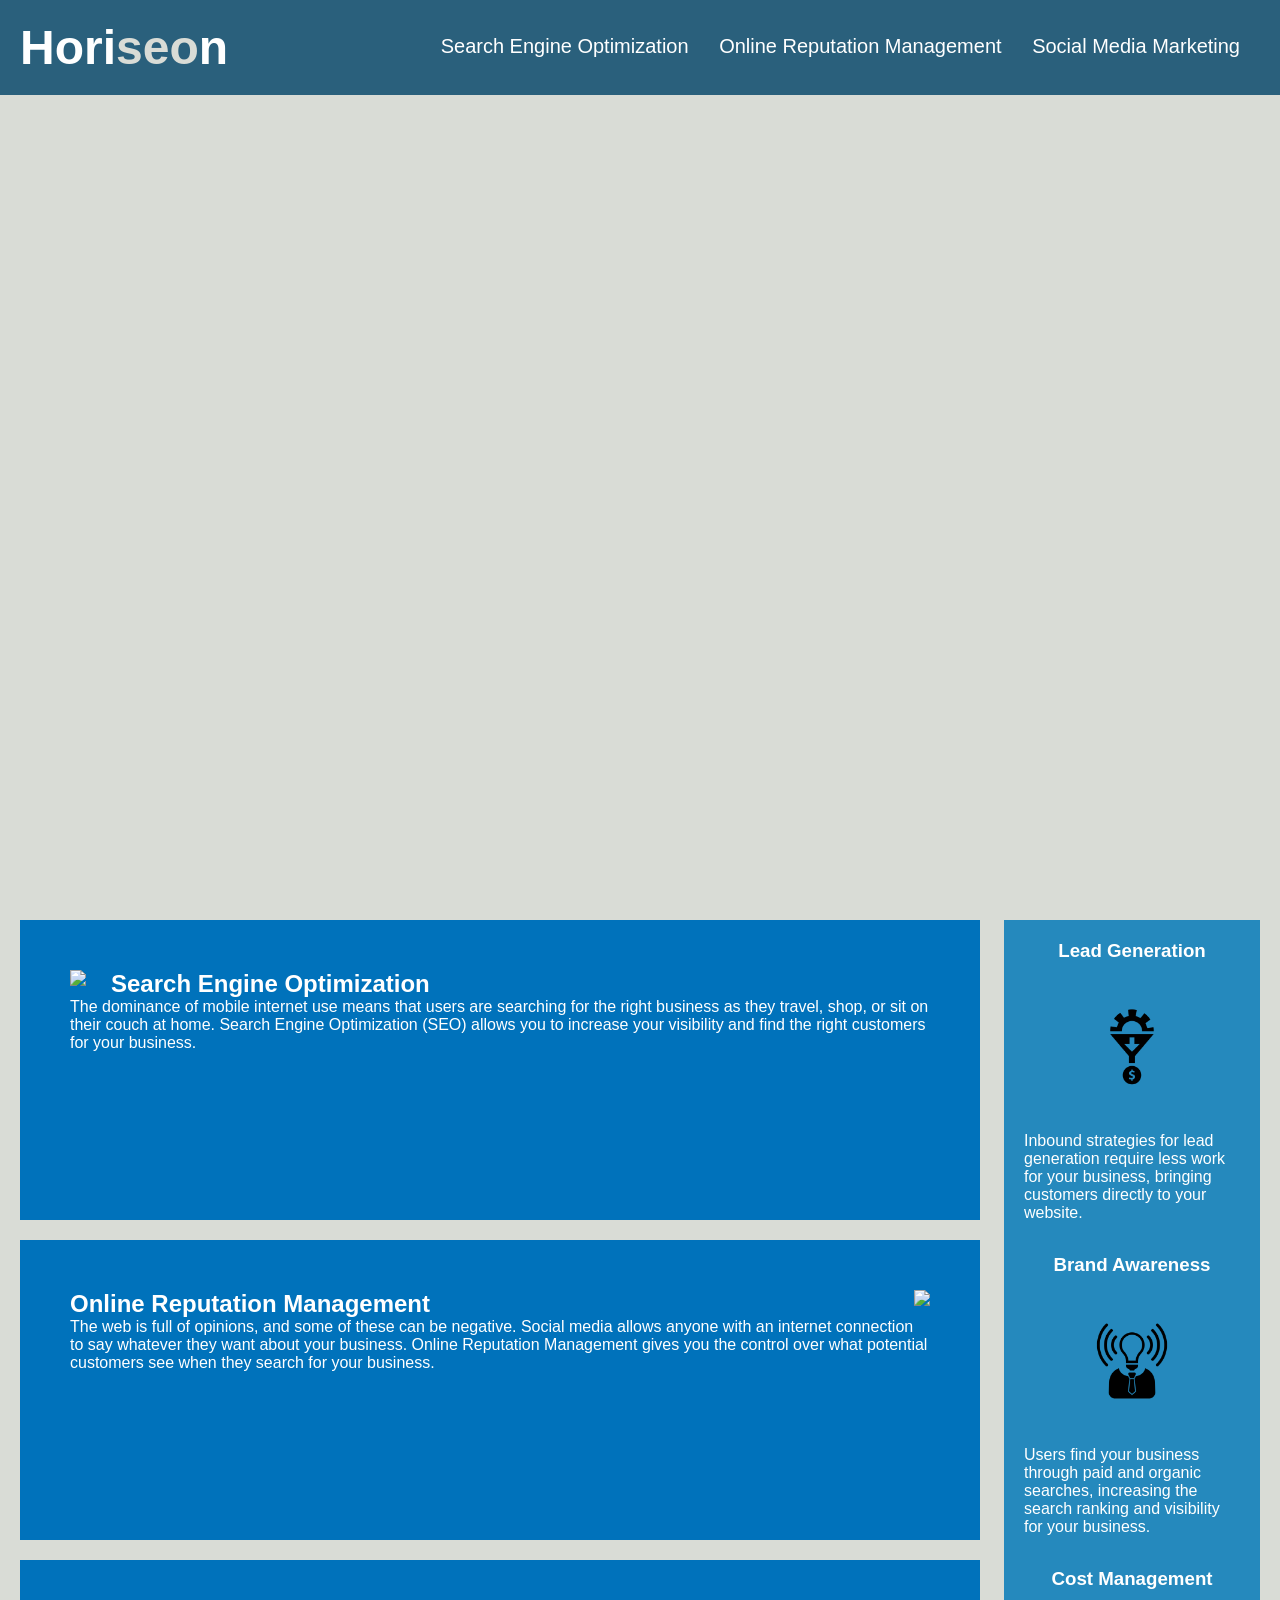
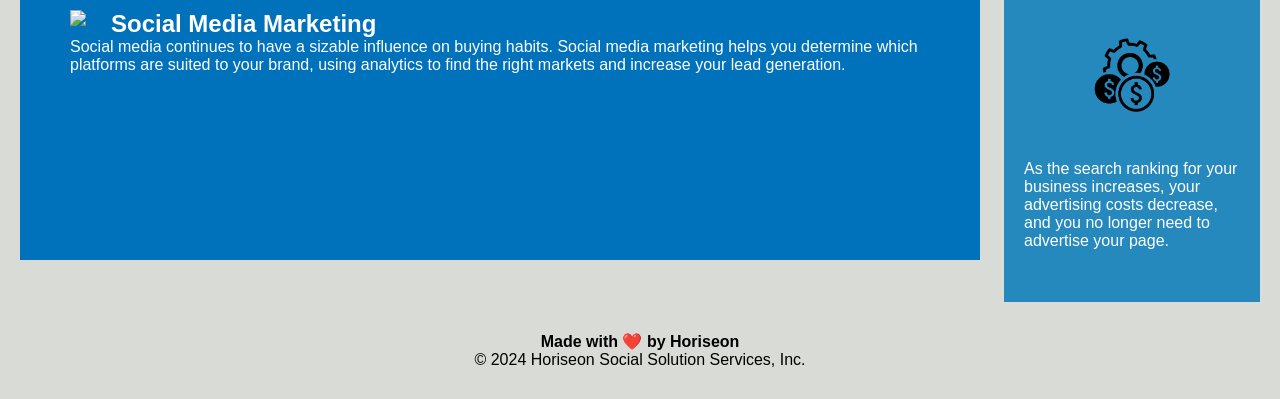
==== commit 1a22d625: "changed footer heading to h4 to improve the logical structure of the html" ====
--- a/index.html
+++ b/index.html
@@ -72,7 +72,7 @@
         </section>
     </aside>
     <footer>
-        <h2>Made with ❤️️ by Horiseon</h2>
+        <h4>Made with ❤️️ by Horiseon</h4>
         <p>
             &copy; 2024 Horiseon Social Solution Services, Inc.
         </p>
--- a/assets/css/style.css
+++ b/assets/css/style.css
@@ -71,6 +71,25 @@
     margin-left: 20px;
 }
 
+article {
+    margin-bottom: 20px;
+    padding: 50px;
+    height: 300px;
+    font-family: 'Gill Sans', 'Gill Sans MT', Calibri, 'Trebuchet MS', sans-serif;
+    background-color: #0072bb;
+    color: #ffffff;
+}
+
+article img {
+    max-height: 200px;
+}
+
+article h4 {
+    margin-bottom: 20px;
+    font-size: 36px;
+}
+
+
 aside {
     margin-right: 20px;
     padding: 20px;
@@ -82,106 +101,20 @@
     background-color: #2589bd;
 }
 
-.benefit-lead {
+section {
     margin-bottom: 32px;
     color: #ffffff;
 }
 
-.benefit-brand {
-    margin-bottom: 32px;
-    color: #ffffff;
-}
-
-.benefit-cost {
-    margin-bottom: 32px;
-    color: #ffffff;
-}
-
-.benefit-lead h3 {
+section h3 {
     margin-bottom: 10px;
     text-align: center;
 }
 
-.benefit-brand h3 {
-    margin-bottom: 10px;
-    text-align: center;
-}
-
-.benefit-cost h3 {
-    margin-bottom: 10px;
-    text-align: center;
-}
-
-.benefit-lead img {
+section img {
     display: block;
     margin: 10px auto;
     max-width: 150px;
-}
-
-.benefit-brand img {
-    display: block;
-    margin: 10px auto;
-    max-width: 150px;
-}
-
-.benefit-cost img {
-    display: block;
-    margin: 10px auto;
-    max-width: 150px;
-}
-
-.search-engine-optimization {
-    margin-bottom: 20px;
-    padding: 50px;
-    height: 300px;
-    font-family: 'Gill Sans', 'Gill Sans MT', Calibri, 'Trebuchet MS', sans-serif;
-    background-color: #0072bb;
-    color: #ffffff;
-}
-
-.online-reputation-management {
-    margin-bottom: 20px;
-    padding: 50px;
-    height: 300px;
-    font-family: 'Gill Sans', 'Gill Sans MT', Calibri, 'Trebuchet MS', sans-serif;
-    background-color: #0072bb;
-    color: #ffffff;
-}
-
-.social-media-marketing {
-    margin-bottom: 20px;
-    padding: 50px;
-    height: 300px;
-    font-family: 'Gill Sans', 'Gill Sans MT', Calibri, 'Trebuchet MS', sans-serif;
-    background-color: #0072bb;
-    color: #ffffff;
-}
-
-.search-engine-optimization img {
-    max-height: 200px;
-}
-
-.online-reputation-management img {
-    max-height: 200px;
-}
-
-.social-media-marketing img {
-    max-height: 200px;
-}
-
-.search-engine-optimization h2 {
-    margin-bottom: 20px;
-    font-size: 36px;
-}
-
-.online-reputation-management h2 {
-    margin-bottom: 20px;
-    font-size: 36px;
-}
-
-.social-media-marketing h2 {
-    margin-bottom: 20px;
-    font-size: 36px;
 }
 
 footer {
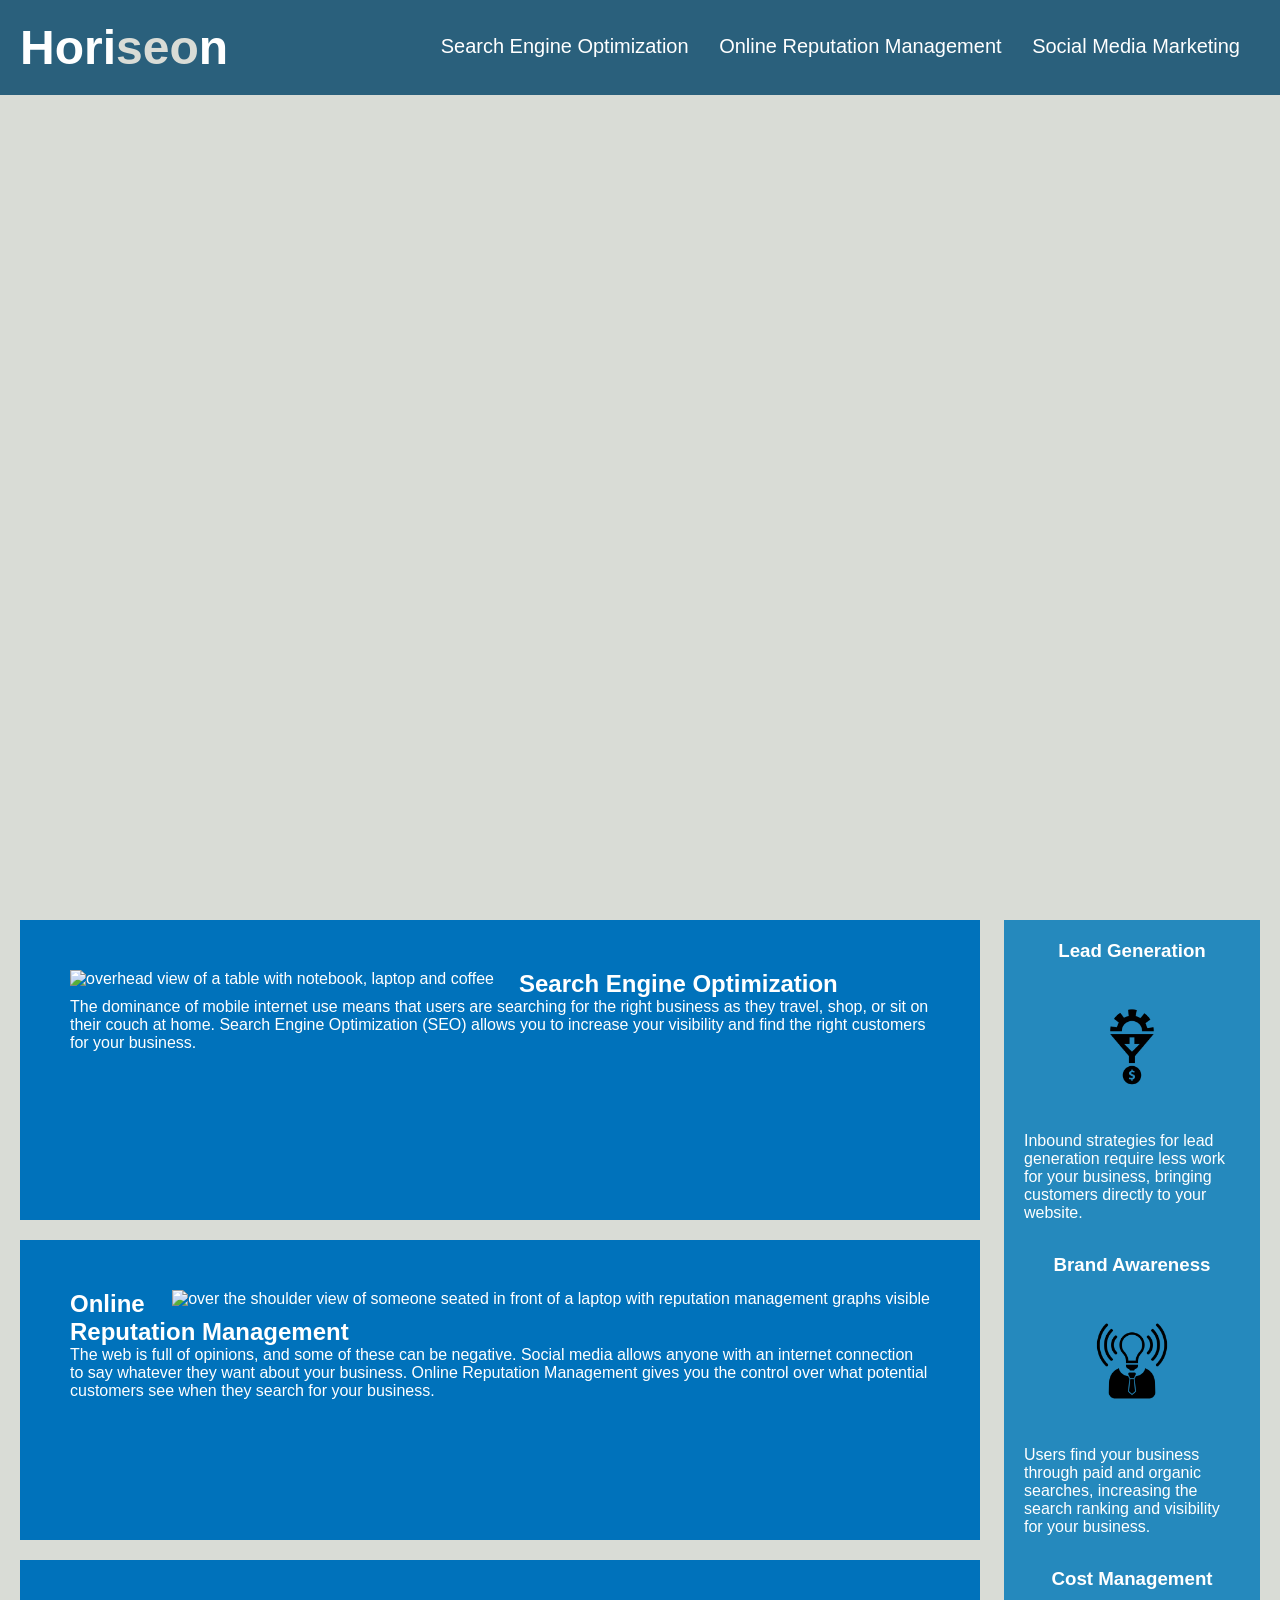
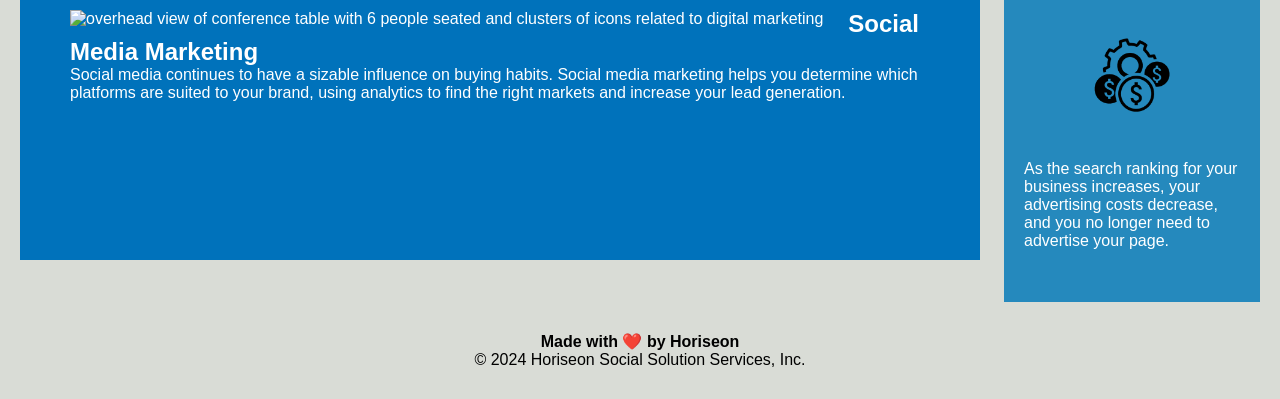
==== commit ee3e9f46: "add alt messages to images and icons" ====
--- a/index.html
+++ b/index.html
@@ -27,21 +27,21 @@
     <div class="hero"></div>
     <main>
         <article>
-            <img src="./assets/images/search-engine-optimization.jpg" class="float-left" />
+            <img src="./assets/images/search-engine-optimization.jpg" alt="overhead view of a table with notebook, laptop and coffee" class="float-left" />
             <h2>Search Engine Optimization</h2>
             <p>
                 The dominance of mobile internet use means that users are searching for the right business as they travel, shop, or sit on their couch at home. Search Engine Optimization (SEO) allows you to increase your visibility and find the right customers for your business.
             </p>
         </article>
         <article>
-            <img src="./assets/images/online-reputation-management.jpg" class="float-right" />
+            <img src="./assets/images/online-reputation-management.jpg" alt="over the shoulder view of someone seated in front of a laptop with reputation management graphs visible"class="float-right" />
             <h2>Online Reputation Management</h2>
             <p>
                 The web is full of opinions, and some of these can be negative. Social media allows anyone with an internet connection to say whatever they want about your business. Online Reputation Management gives you the control over what potential customers see when they search for your business.
             </p>
         </article>
         <article>
-            <img src="./assets/images/social-media-marketing.jpg" class="float-left" />
+            <img src="./assets/images/social-media-marketing.jpg" alt="overhead view of conference table with 6 people seated and clusters of icons related to digital marketing" class="float-left" />
             <h2>Social Media Marketing</h2>
             <p>
                 Social media continues to have a sizable influence on buying habits. Social media marketing helps you determine which platforms are suited to your brand, using analytics to find the right markets and increase your lead generation.
@@ -51,21 +51,21 @@
     <aside>
         <section>
             <h3>Lead Generation</h3>
-            <img src="./assets/images/lead-generation.png" />
+            <img src="./assets/images/lead-generation.png" alt="icon with a gear going through a funnel and a coin"/>
             <p>
                 Inbound strategies for lead generation require less work for your business, bringing customers directly to your website.
             </p>
         </section>
         <section>
             <h3>Brand Awareness</h3>
-            <img src="./assets/images/brand-awareness.png" />
+            <img src="./assets/images/brand-awareness.png" alt="icon of a torso with a lightbulb for a head" />
             <p>
                 Users find your business through paid and organic searches, increasing the search ranking and visibility for your business.
             </p>
         </section>
         <section>
             <h3>Cost Management</h3>
-            <img src="./assets/images/cost-management.png" />
+            <img src="./assets/images/cost-management.png" alt="icon combining mechanical gears and coins"/>
             <p>
                 As the search ranking for your business increases, your advertising costs decrease, and you no longer need to advertise your page.
             </p>
